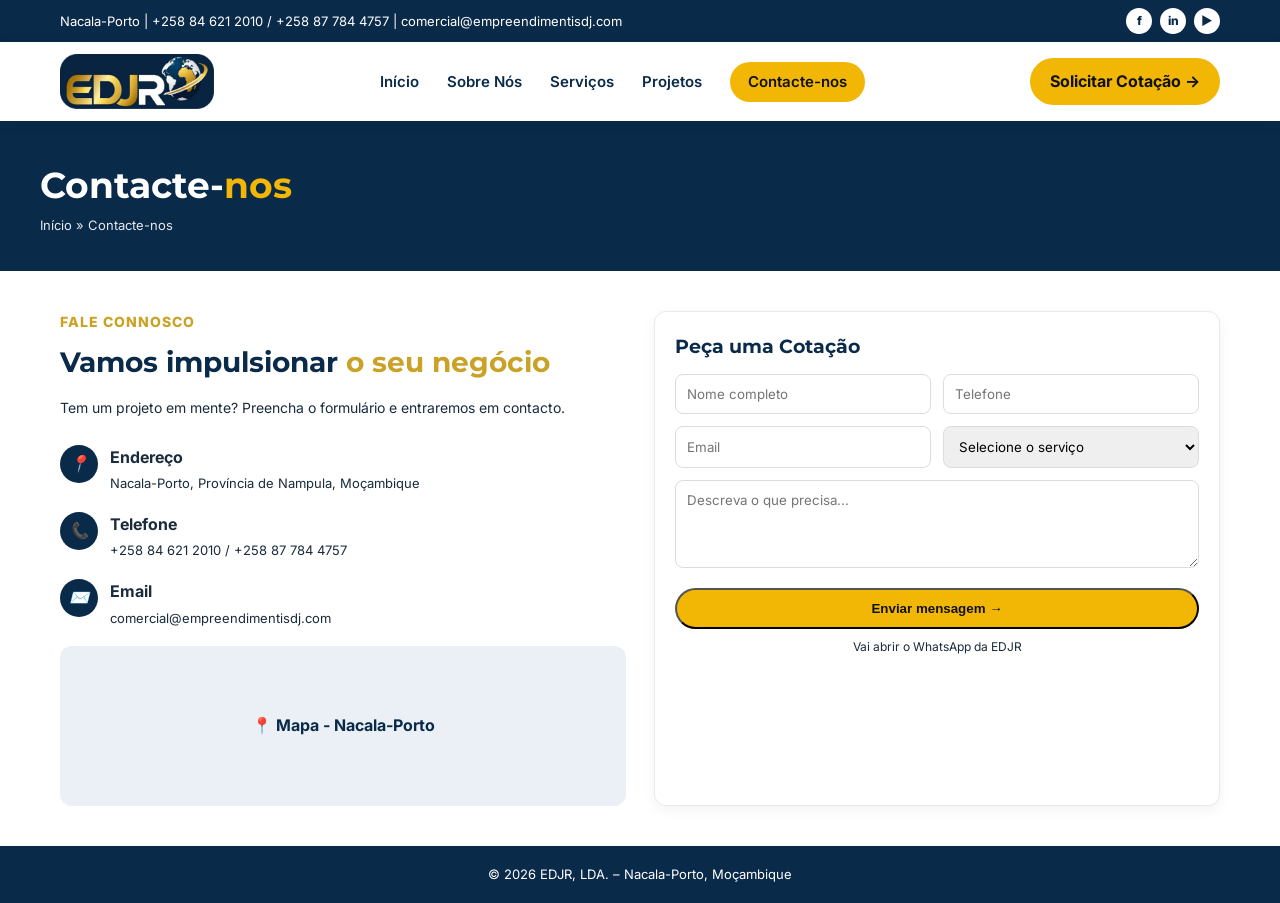
==== contactos.html @ 71ed008e "Add files via upload" ====
<!DOCTYPE html><html lang="pt"><head><meta charset="UTF-8"><meta name="viewport" content="width=device-width, initial-scale=1.0"><title>Contacte-nos - EDJR</title><link href="https://fonts.googleapis.com/css2?family=Montserrat:wght@400;600;700;800&family=Inter:wght@400;500;600&display=swap" rel="stylesheet"><link rel="stylesheet" href="style.css"></head>
<body>
<div class="topbar"><div class="wrap"><div><span> Nacala-Porto</span><span> | <a href="tel:+258846212010">+258 84 621 2010</a> / <a href="tel:+258877844757">+258 87 784 4757</a></span><span> | <a href="mailto:comercial@empreendimentisdj.com">comercial@empreendimentisdj.com</a></span></div><div class="socials"><a href="#">f</a><a href="#">in</a><a href="#">▶</a></div></div></div>
<header><div class="header-wrap"><a href="index.html" class="logo"><img src="Logo.png" alt="EDJR, LDA."></a>
<nav><a href="index.html">Início</a><a href="sobre.html">Sobre Nós</a><a href="servicos.html">Serviços</a><a href="projetos.html">Projetos</a><a href="contactos.html" class="active">Contacte-nos</a></nav><a href="contactos.html" class="btn-gold">Solicitar Cotação →</a></div></header>
<section class="page-hero"><div class="inner"><h1>Contacte-<span>nos</span></h1><p>Início » Contacte-nos</p></div></section>
<section class="page"><div class="contact-grid"><div><div class="eyebrow">Fale Connosco</div><h2>Vamos impulsionar <span>o seu negócio</span></h2><p style="font-size:14px">Tem um projeto em mente? Preencha o formulário e entraremos em contacto.</p><br>
<div class="info-item"><i>📍</i><div><b>Endereço</b><br><span style="font-size:13px">Nacala-Porto, Província de Nampula, Moçambique</span></div></div>
<div class="info-item"><i>📞</i><div><b>Telefone</b><br><span style="font-size:13px">+258 84 621 2010 / +258 87 784 4757</span></div></div>
<div class="info-item"><i>✉️</i><div><b>Email</b><br><span style="font-size:13px">comercial@empreendimentisdj.com</span></div></div>
<div class="map">📍 Mapa - Nacala-Porto</div></div>
<form action="https://wa.me/258846212010" method="get" target="_blank"><h3 style="color:var(--navy);margin-bottom:12px">Peça uma Cotação</h3><div class="form2"><input placeholder="Nome completo" required><input placeholder="Telefone" required></div><div class="form2"><input placeholder="Email" type="email"><select><option>Selecione o serviço</option><option>Logística</option><option>Representação</option><option>Fornecimento</option><option>Consultoria</option><option>Outro</option></select></div><textarea rows="4" placeholder="Descreva o que precisa..."></textarea><button class="btn-gold" style="width:100%">Enviar mensagem →</button><p style="font-size:12px;text-align:center;margin-top:8px">Vai abrir o WhatsApp da EDJR</p></form></div></section>
<footer>© 2026 EDJR, LDA. – Nacala-Porto, Moçambique</footer></body></html>
---- style.css ----
*{margin:0;padding:0;box-sizing:border-box}
:root{--navy:#0A2A4A;--gold:#F2B705;--gold2:#C9A227;--light:#F6F8FB;--text:#1A2B3C}
body{font-family:'Inter',sans-serif;color:var(--text);line-height:1.6}
h1,h2,h3{font-family:'Montserrat',sans-serif}
a{text-decoration:none}
/* TOPO + MENU - IGUAL AO ANTES */
.topbar{background:var(--navy);color:#fff;font-size:13px;padding:8px 0}
.topbar .wrap{max-width:1200px;margin:auto;padding:0 20px;display:flex;justify-content:space-between;align-items:center;flex-wrap:wrap;gap:8px}
.topbar a{color:#fff}
.socials{display:flex;gap:8px}
.socials a{width:26px;height:26px;background:#fff;color:var(--navy);border-radius:50%;display:grid;place-items:center;font-weight:800;font-size:12px}
header{background:#fff;position:sticky;top:0;z-index:10;box-shadow:0 2px 12px rgba(0,0,0,.08)}
.header-wrap{max-width:1200px;margin:auto;padding:12px 20px;display:flex;justify-content:space-between;align-items:center;gap:20px}
.logo{display:flex;align-items:center;gap:10px}
.logo b{font-family:'Montserrat';font-size:32px;color:var(--navy);letter-spacing:-1px}
.logo b i{color:var(--gold2);font-style:normal}
.logo small{display:block;font-size:11px;letter-spacing:2px;color:var(--gold2);font-weight:700}
nav{display:flex;gap:28px;align-items:center}
nav a{color:var(--navy);font-weight:600;font-size:15px}
nav a.active{background:var(--gold);padding:8px 18px;border-radius:20px;color:#111}
.btn-gold{background:var(--gold);color:#111!important;font-weight:700!important;padding:11px 20px;border-radius:25px;display:inline-block}
.btn-navy{background:var(--navy);color:#fff;padding:11px 20px;border-radius:25px;font-weight:600;display:inline-block;margin-top:18px}
/* HERO ANTIGO - PÁGINA PRINCIPAL */
.hero{position:relative;min-height:520px;display:flex;align-items:center;color:#fff;overflow:hidden;background:#0A2A4A}
.hero-bg{position:absolute;inset:0;background:url('https://images.unsplash.com/photo-1578575437130-527eed3abbec?w=1800&q=80') center/cover}
.hero-bg:after{content:'';position:absolute;inset:0;background:linear-gradient(90deg,#0A2A4A 0%,#0A2A4A 38%,rgba(10,42,74,.2) 70%,transparent 100%)}
.hero-inner{position:relative;z-index:2;max-width:1200px;margin:auto;padding:50px 20px;width:100%}
.hero-inner .tag{color:var(--gold);font-weight:700;font-size:18px}
.hero h1{font-size:52px;line-height:1.05;max-width:620px;margin:8px 0 16px}
.hero h1 span{color:var(--gold)}
.hero p{max-width:520px;font-size:17px;opacity:.95}
.hero-btns{margin-top:26px;display:flex;gap:16px;flex-wrap:wrap;align-items:center}
.btn-outline{border:1px solid #fff;color:#fff;padding:11px 18px;border-radius:25px;font-weight:600}
.play{width:36px;height:36px;border:1px solid #fff;border-radius:50%;display:inline-grid;place-items:center;margin-right:8px}
/* FAIXA SERVIÇOS ANTIGA */
.strip{background:var(--navy);color:#fff}
.strip-wrap{max-width:1200px;margin:auto;padding:18px 20px;display:grid;grid-template-columns:repeat(4,1fr);gap:20px}
.strip-item{display:flex;gap:14px;align-items:center;border-right:1px solid rgba(255,255,255,.25);padding-right:14px}
.strip-item:last-child{border:none}
.strip-item i{font-size:32px}
.strip-item b{font-size:15px;line-height:1.3;display:block}
/* SOBRE ANTIGO */
.about{max-width:1200px;margin:auto;padding:60px 20px;display:grid;grid-template-columns:1.05fr .95fr;gap:40px;align-items:center}
.about-images{position:relative;display:grid;grid-template-columns:1fr 1fr;gap:14px}
.about-images img{width:100%;height:220px;object-fit:cover;border-radius:14px}
.about-images img:last-child{grid-column:1/3;height:240px}
.eyebrow{color:var(--gold2);font-weight:800;letter-spacing:1px;text-transform:uppercase;font-size:14px}
.about h2{font-size:34px;line-height:1.15;color:var(--navy);margin:8px 0 18px}
.about p{color:#444;margin-bottom:12px}
.values{margin-top:18px;display:grid;gap:12px}
.values div{display:flex;gap:12px;align-items:center;font-weight:600;color:var(--navy)}
.values i{width:38px;height:38px;background:var(--gold);border-radius:50%;display:grid;place-items:center;font-size:18px;flex-shrink:0}
/* PÁGINAS NOVAS - SOBRE, SERVIÇOS, PROJETOS, CONTACTOS */
.page-hero{background:var(--navy);color:#fff;padding:36px 20px}
.page-hero .inner{max-width:1200px;margin:auto}
.page-hero h1{font-size:36px}
.page-hero h1 span{color:var(--gold)}
.page-hero p{font-size:13px;opacity:.9}
.page{max-width:1200px;margin:auto;padding:40px 20px}
.page h2{font-size:28px;color:var(--navy);margin:6px 0 12px}
.page h2 span{color:var(--gold2)}
.grid2{display:grid;grid-template-columns:1fr 1fr;gap:30px;align-items:center}
.grid2 img{width:100%;height:220px;object-fit:cover;border-radius:12px}
.stats{background:var(--navy);color:#fff}
.stats-wrap{max-width:1200px;margin:auto;padding:20px;display:grid;grid-template-columns:repeat(4,1fr);gap:20px;text-align:center}
.stats b{font-size:28px;color:var(--gold);display:block}
.stats span{font-size:13px}
.cards3{display:grid;grid-template-columns:repeat(3,1fr);gap:18px;margin-top:20px}
.card{background:#fff;border:1px solid #E6EAF0;border-radius:12px;padding:20px;box-shadow:0 4px 14px rgba(0,0,0,.05)}
.card .icon{width:38px;height:38px;background:var(--navy);color:var(--gold);border-radius:8px;display:grid;place-items:center;font-weight:800}
.card h3{color:var(--navy);margin:12px 0 6px;font-size:17px}
.card p{font-size:14px;color:#555}
.card ul{margin-left:18px;color:#444;font-size:14px}
.filters{display:flex;gap:8px;flex-wrap:wrap;margin:16px 0}
.filters button{padding:7px 14px;border:1px solid #ddd;border-radius:20px;background:#fff;cursor:pointer;font-weight:600}
.filters button.active{background:var(--gold);border-color:var(--gold)}
.projects{display:grid;grid-template-columns:repeat(3,1fr);gap:18px}
.proj{border-radius:12px;overflow:hidden;border:1px solid #E6EAF0;background:#fff}
.proj img{width:100%;height:160px;object-fit:cover}
.proj div{padding:14px}
.proj small{color:var(--gold2);font-weight:700;font-size:12px;text-transform:uppercase}
.proj h3{font-size:15px;color:var(--navy);margin:4px 0}
.proj p{font-size:13px;color:#555}
.cta{background:var(--navy);color:#fff;border-radius:12px;padding:20px;display:flex;justify-content:space-between;align-items:center;flex-wrap:wrap;gap:14px;margin-top:28px}
.cta b span{color:var(--gold)}
.contact-grid{display:grid;grid-template-columns:1fr 1fr;gap:28px}
.info-item{display:flex;gap:12px;margin-bottom:16px;align-items:flex-start}
.info-item i{width:38px;height:38px;background:var(--navy);color:#fff;border-radius:50%;display:grid;place-items:center;flex-shrink:0}
.map{background:#EAF0F5;border-radius:12px;height:160px;display:grid;place-items:center;font-weight:700;color:var(--navy)}
form{background:#fff;border:1px solid #E6EAF0;border-radius:12px;padding:20px;box-shadow:0 4px 14px rgba(0,0,0,.05)}
input,select,textarea{width:100%;padding:11px;border:1px solid #ddd;border-radius:8px;margin-bottom:12px;font-family:inherit}
.form2{display:grid;grid-template-columns:1fr 1fr;gap:12px}
footer{background:var(--navy);color:#fff;text-align:center;padding:18px;font-size:13px}
@media(max-width:900px){nav{display:none}.hero h1{font-size:36px}.strip-wrap{grid-template-columns:1fr 1fr}.about,.grid2,.cards3,.projects,.contact-grid{grid-template-columns:1fr}.stats-wrap{grid-template-columns:1fr 1fr}}
.logo img{height:55px;width:auto;display:block}

.circulo-img{overflow:hidden;padding:0!important}
.circulo-img img{width:100%;height:100%;object-fit:cover;display:block}
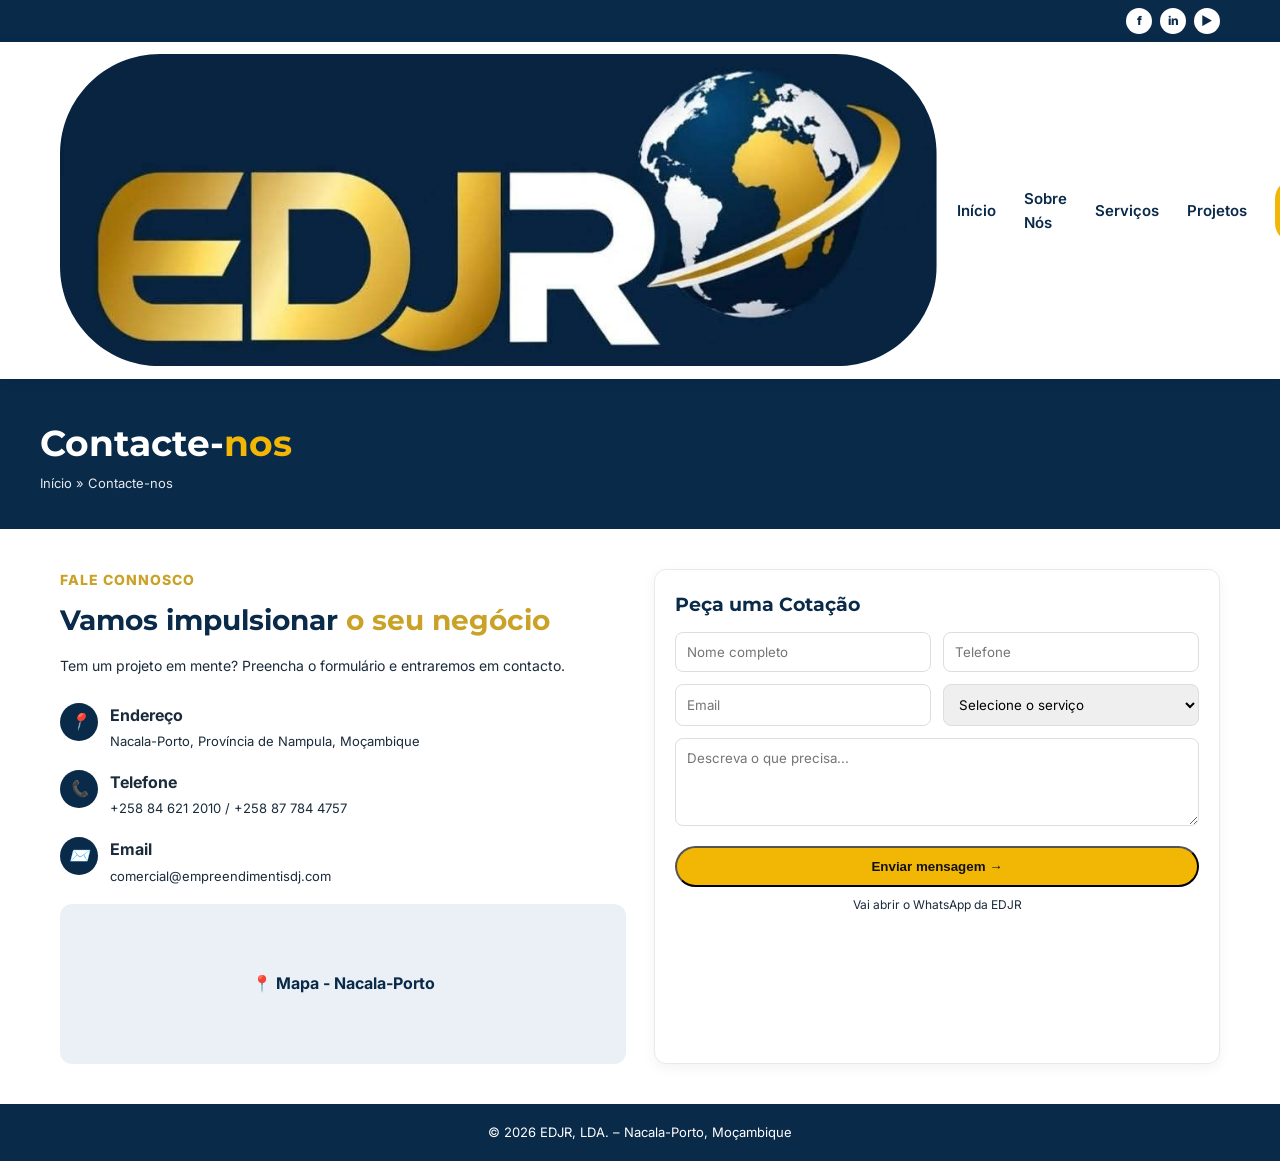
==== commit e59cce97: "Update contactos.html" ====
--- a/contactos.html
+++ b/contactos.html
@@ -1,6 +1,6 @@
 <!DOCTYPE html><html lang="pt"><head><meta charset="UTF-8"><meta name="viewport" content="width=device-width, initial-scale=1.0"><title>Contacte-nos - EDJR</title><link href="https://fonts.googleapis.com/css2?family=Montserrat:wght@400;600;700;800&family=Inter:wght@400;500;600&display=swap" rel="stylesheet"><link rel="stylesheet" href="style.css"></head>
 <body>
-<div class="topbar"><div class="wrap"><div><span> Nacala-Porto</span><span> | <a href="tel:+258846212010">+258 84 621 2010</a> / <a href="tel:+258877844757">+258 87 784 4757</a></span><span> | <a href="mailto:comercial@empreendimentisdj.com">comercial@empreendimentisdj.com</a></span></div><div class="socials"><a href="#">f</a><a href="#">in</a><a href="#">▶</a></div></div></div>
+<div class="topbar"><div class="wrap"><div></div><div class="socials"><a href="#">f</a><a href="#">in</a><a href="#">▶</a></div></div></div>
 <header><div class="header-wrap"><a href="index.html" class="logo"><img src="Logo.png" alt="EDJR, LDA."></a>
 <nav><a href="index.html">Início</a><a href="sobre.html">Sobre Nós</a><a href="servicos.html">Serviços</a><a href="projetos.html">Projetos</a><a href="contactos.html" class="active">Contacte-nos</a></nav><a href="contactos.html" class="btn-gold">Solicitar Cotação →</a></div></header>
 <section class="page-hero"><div class="inner"><h1>Contacte-<span>nos</span></h1><p>Início » Contacte-nos</p></div></section>
@@ -10,4 +10,4 @@
 <div class="info-item"><i>✉️</i><div><b>Email</b><br><span style="font-size:13px">comercial@empreendimentisdj.com</span></div></div>
 <div class="map">📍 Mapa - Nacala-Porto</div></div>
 <form action="https://wa.me/258846212010" method="get" target="_blank"><h3 style="color:var(--navy);margin-bottom:12px">Peça uma Cotação</h3><div class="form2"><input placeholder="Nome completo" required><input placeholder="Telefone" required></div><div class="form2"><input placeholder="Email" type="email"><select><option>Selecione o serviço</option><option>Logística</option><option>Representação</option><option>Fornecimento</option><option>Consultoria</option><option>Outro</option></select></div><textarea rows="4" placeholder="Descreva o que precisa..."></textarea><button class="btn-gold" style="width:100%">Enviar mensagem →</button><p style="font-size:12px;text-align:center;margin-top:8px">Vai abrir o WhatsApp da EDJR</p></form></div></section>
-<footer>© 2026 EDJR, LDA. – Nacala-Porto, Moçambique</footer></body></html>+<footer>© 2026 EDJR, LDA. – Nacala-Porto, Moçambique</footer></body></html>
--- a/style.css
+++ b/style.css
@@ -91,8 +91,20 @@
 input,select,textarea{width:100%;padding:11px;border:1px solid #ddd;border-radius:8px;margin-bottom:12px;font-family:inherit}
 .form2{display:grid;grid-template-columns:1fr 1fr;gap:12px}
 footer{background:var(--navy);color:#fff;text-align:center;padding:18px;font-size:13px}
-@media(max-width:900px){nav{display:none}.hero h1{font-size:36px}.strip-wrap{grid-template-columns:1fr 1fr}.about,.grid2,.cards3,.projects,.contact-grid{grid-template-columns:1fr}.stats-wrap{grid-template-columns:1fr 1fr}}
-.logo img{height:55px;width:auto;display:block}
+@media(max-width:900px){
+  .header-wrap{flex-wrap:wrap}
+  nav{display:flex;flex-wrap:wrap;gap:10px;width:100%;order:3;padding-top:8px;border-top:1px solid #eee}
+  nav a{font-size:13px;padding:6px 10px;background:#F6F8FB;border-radius:20px}
+  nav a.active{padding:6px 12px}
+  .btn-gold{font-size:13px;padding:9px 14px}
+  .logo img{height:42px}
+  .hero h1{font-size:32px;line-height:1.1;word-break:break-word;max-width:100%}
+  .hero-inner{padding:30px 16px}
+  .topbar .wrap{font-size:12px}
+  .strip-wrap{grid-template-columns:1fr 1fr}
+  .about,.grid2,.cards3,.projects,.contact-grid{grid-template-columns:1fr}
+  .stats-wrap{grid-template-columns:1fr 1fr}
+}
 
 .circulo-img{overflow:hidden;padding:0!important}
-.circulo-img img{width:100%;height:100%;object-fit:cover;display:block}+.circulo-img img{width:100%;height:100%;object-fit:cover;display:block}
